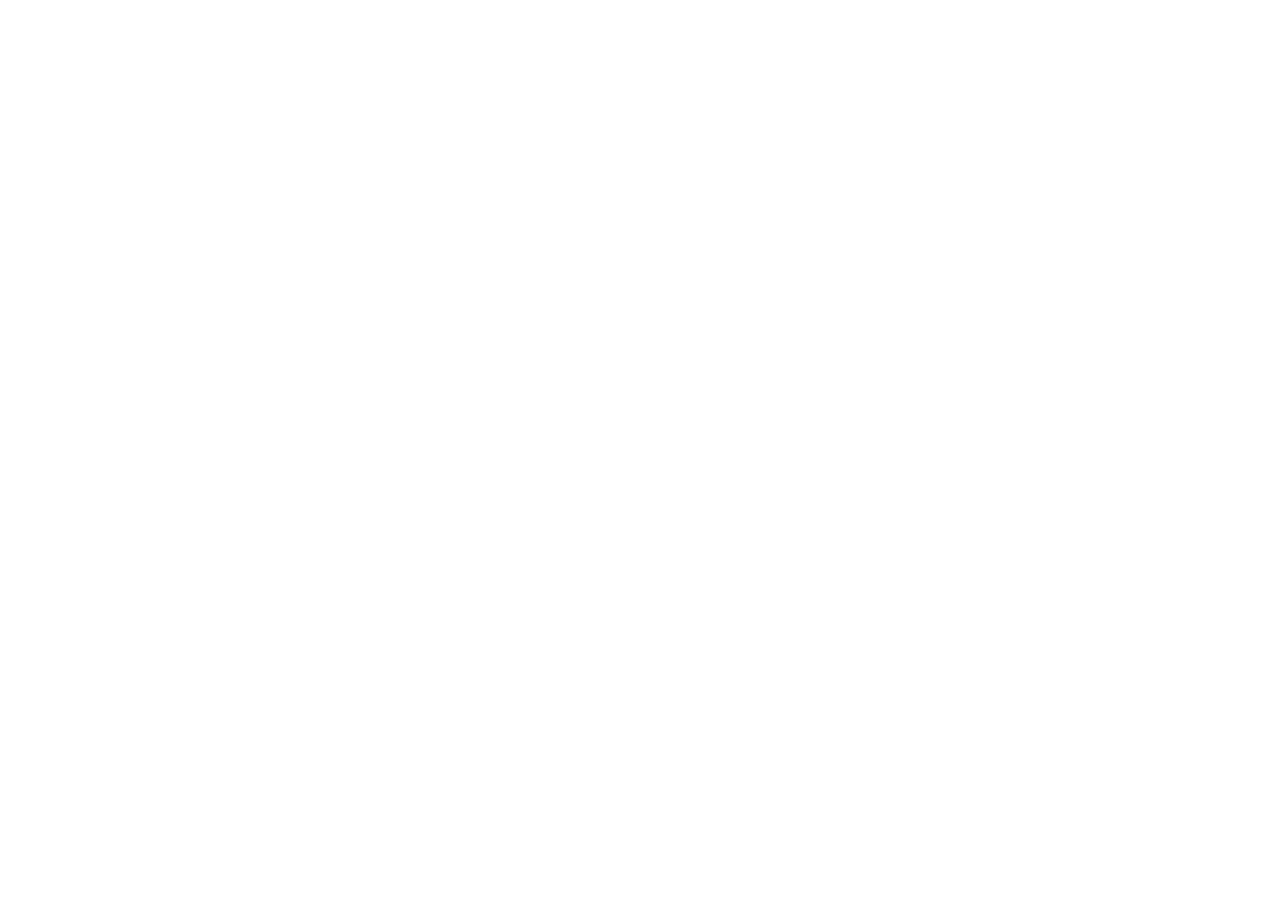
==== home.html @ 57dab092 "file setup" ====
<!DOCTYPE html>
<html lang="'en">
    <head>
        <link rel="preconnect" href="https://fonts.googleapis.com">
        <link rel="preconnect" href="https://fonts.gstatic.com" crossorigin>
        <link href="https://fonts.googleapis.com/css2?family=Playfair+Display:ital,wght@0,400..900;1,400..900&display=swap" rel="stylesheet">
        <!--CSS-->
        <link href="https://cdn.jsdelivr.net/npm/bootstrap@5.3.8/dist/css/bootstrap.min.css" rel="stylesheet" integrity="sha384-sRIl4kxILFvY47J16cr9ZwB07vP4J8+LH7qKQnuqkuIAvNWLzeN8tE5YBujZqJLB" crossorigin="anonymous">
        <link rel="stylesheet" href="css/style.css">
        <!--JS BUndled with Popper-->
        <script src="https://cdn.jsdelivr.net/npm/bootstrap@5.3.8/dist/js/bootstrap.bundle.min.js" integrity="sha384-FKyoEForCGlyvwx9Hj09JcYn3nv7wiPVlz7YYwJrWVcXK/BmnVDxM+D2scQbITxI" crossorigin="anonymous"></script>
    </head>
</html>
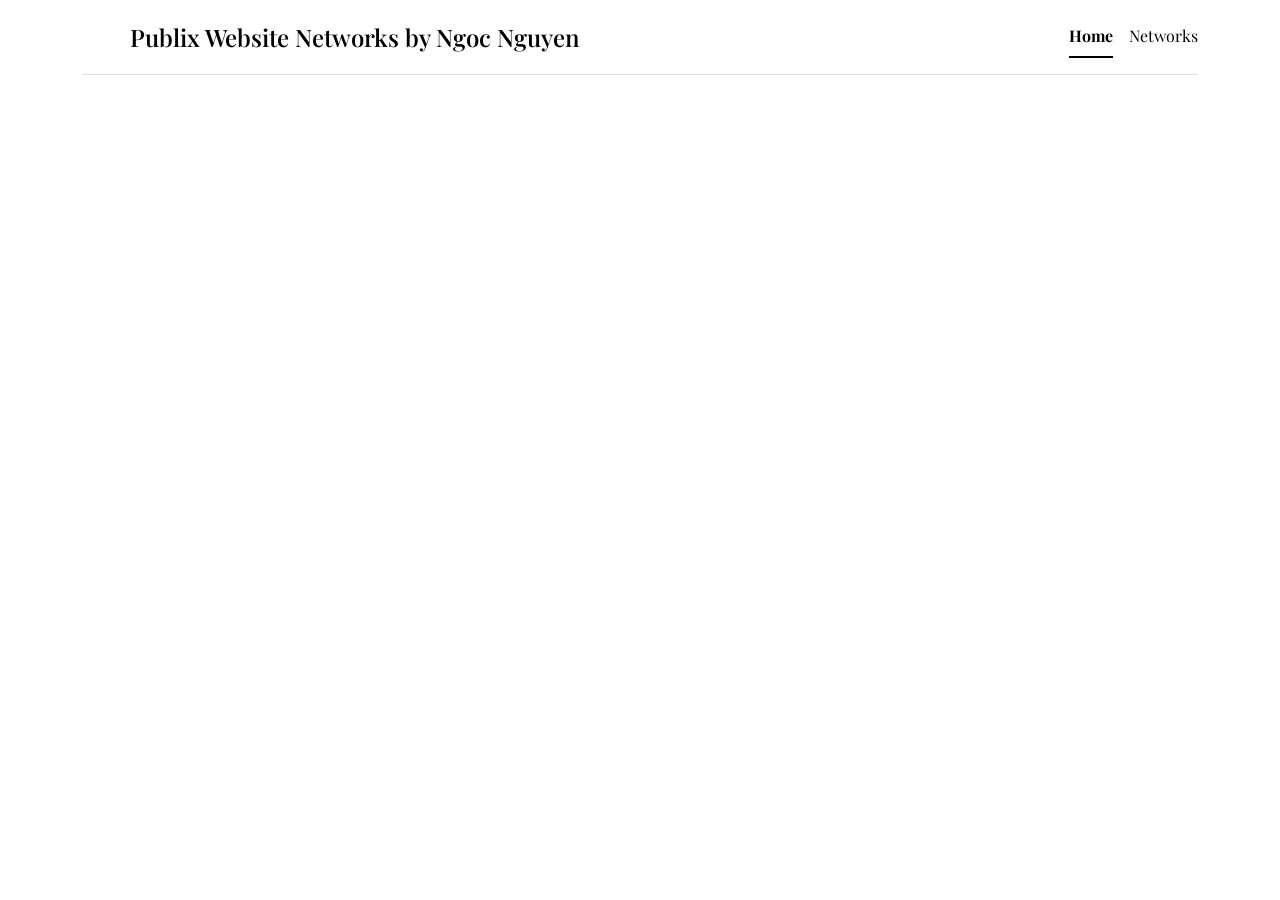
==== commit f313516c: "header and nav links" ====
--- a/home.html
+++ b/home.html
@@ -10,4 +10,18 @@
         <!--JS BUndled with Popper-->
         <script src="https://cdn.jsdelivr.net/npm/bootstrap@5.3.8/dist/js/bootstrap.bundle.min.js" integrity="sha384-FKyoEForCGlyvwx9Hj09JcYn3nv7wiPVlz7YYwJrWVcXK/BmnVDxM+D2scQbITxI" crossorigin="anonymous"></script>
     </head>
+    <title>Public Website Networks Project by Ngoc Nguyen</title>
+    <body>
+        <main>
+            <div class="container"> 
+                <header class="d-flex flex-wrap justify-content-center py-3 mb-4 border-bottom"> 
+                <a href="/home.html" class="d-flex align-items-center mb-3 mb-md-0 me-md-auto link-body-emphasis text-decoration-none"> 
+                    <svg class="bi me-2" width="40" height="32" aria-hidden="true">
+                        <use xlink:href="#bootstrap"></use></svg> 
+                        <span id="homeHeader" class="fs-4">Publix Website Networks by Ngoc Nguyen</span> </a>
+                        <ul class="nav nav-underline"> 
+                            <li class="nav-item"><a  href="/home.html" class="nav-link active" aria-current="page">Home</a></li>
+                            <li class="nav-item"><a href="/network.html" class="nav-link">Networks</a></li> 
+        </main>
+    </body>
 </html>
--- a/css/style.css
+++ b/css/style.css
@@ -0,0 +1,14 @@
+#homeHeader {
+    font-family: "Playfair Display", serif;
+    font-optical-sizing: auto;
+    font-weight: 550;
+    font-style: normal;
+}
+
+.nav-link {
+    font-family: "Playfair Display", serif;
+    font-optical-sizing: auto;
+    font-weight: 400;
+    font-style: normal;
+    color: black;
+}
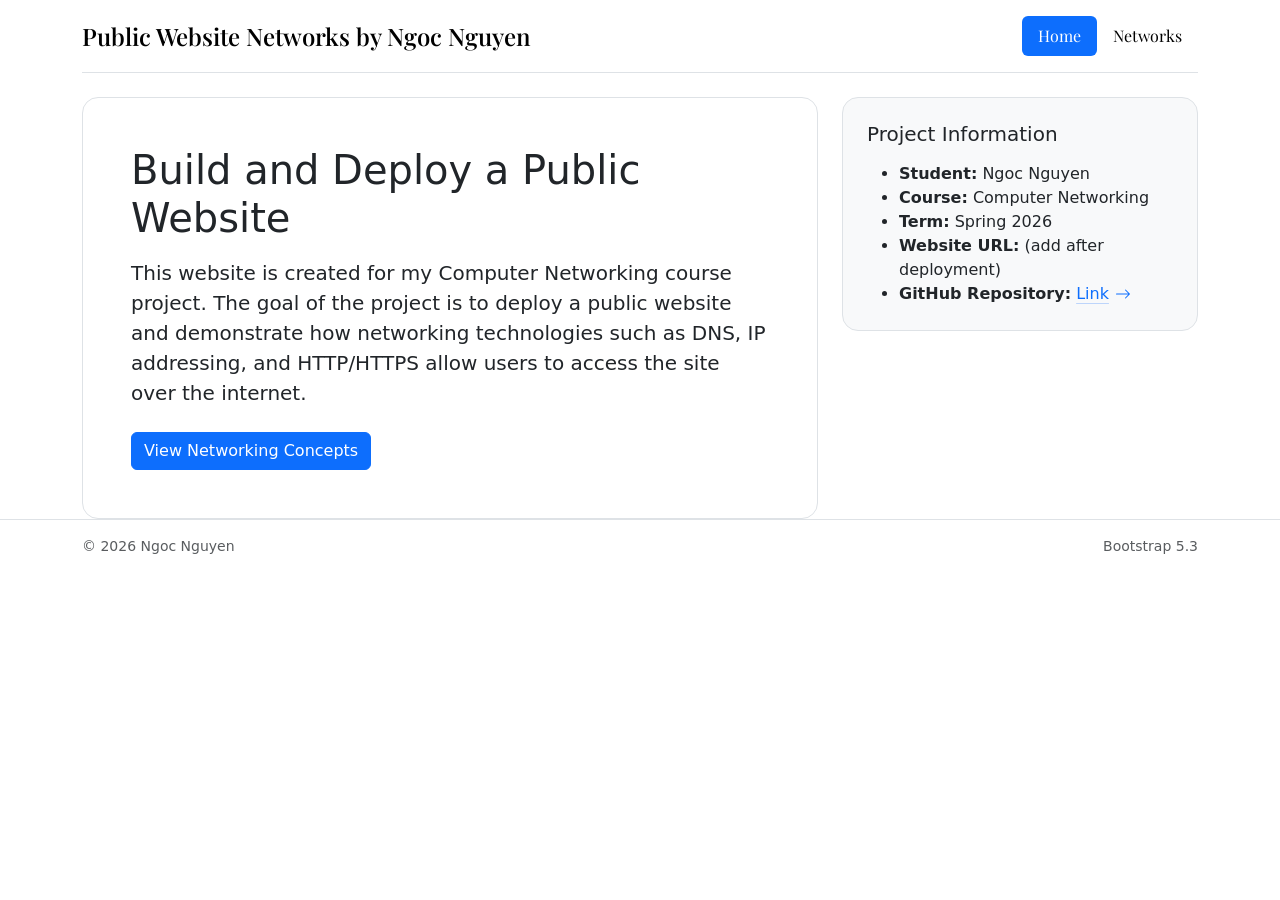
==== commit aed5fde0: "info + footer" ====
--- a/home.html
+++ b/home.html
@@ -1,6 +1,8 @@
 <!DOCTYPE html>
-<html lang="'en">
+<html lang="en">
     <head>
+        <meta charset="utf-8" />
+        <meta name="viewport" content="width=device-width, initial-scale=1" />
         <link rel="preconnect" href="https://fonts.googleapis.com">
         <link rel="preconnect" href="https://fonts.gstatic.com" crossorigin>
         <link href="https://fonts.googleapis.com/css2?family=Playfair+Display:ital,wght@0,400..900;1,400..900&display=swap" rel="stylesheet">
@@ -11,17 +13,85 @@
         <script src="https://cdn.jsdelivr.net/npm/bootstrap@5.3.8/dist/js/bootstrap.bundle.min.js" integrity="sha384-FKyoEForCGlyvwx9Hj09JcYn3nv7wiPVlz7YYwJrWVcXK/BmnVDxM+D2scQbITxI" crossorigin="anonymous"></script>
     </head>
     <title>Public Website Networks Project by Ngoc Nguyen</title>
+
     <body>
-        <main>
-            <div class="container"> 
-                <header class="d-flex flex-wrap justify-content-center py-3 mb-4 border-bottom"> 
-                <a href="/home.html" class="d-flex align-items-center mb-3 mb-md-0 me-md-auto link-body-emphasis text-decoration-none"> 
-                    <svg class="bi me-2" width="40" height="32" aria-hidden="true">
-                        <use xlink:href="#bootstrap"></use></svg> 
-                        <span id="homeHeader" class="fs-4">Publix Website Networks by Ngoc Nguyen</span> </a>
-                        <ul class="nav nav-underline"> 
-                            <li class="nav-item"><a  href="/home.html" class="nav-link active" aria-current="page">Home</a></li>
-                            <li class="nav-item"><a href="/network.html" class="nav-link">Networks</a></li> 
-        </main>
+    <main>
+        <div class="container">
+
+            <!--header / navigation-->
+            <header class="d-flex flex-wrap justify-content-center py-3 mb-4 border-bottom">
+
+                <a href="home.html" class="d-flex align-items-center mb-3 mb-md-0 me-md-auto link-body-emphasis text-decoration-none">
+                    <span id="homeHeader" class="fs-4">Public Website Networks by Ngoc Nguyen</span>
+                </a>
+
+                <ul class="nav nav-pills">
+                    <li class="nav-item">
+                        <a href="home.html" class="nav-link active" aria-current="page">Home</a>
+                    </li>
+                    <li class="nav-item">
+                        <a href="network.html" class="nav-link">Networks</a>
+                    </li>
+                </ul>
+
+            </header>
+
+            <!--main content-->
+            <div class="row g-4 align-items-stretch">
+
+                <div class="col-12 col-lg-8">
+                    <div class="p-4 p-lg-5 rounded-4 border bg-white">
+
+                        <h1 class="display-6 mb-3">Build and Deploy a Public Website</h1>
+
+                        <p class="lead">
+                            This website is created for my Computer Networking course project.
+                            The goal of the project is to deploy a public website and demonstrate
+                            how networking technologies such as DNS, IP addressing, and HTTP/HTTPS
+                            allow users to access the site over the internet.
+                        </p>
+
+                        <div class="mt-4">
+                            <a class="btn btn-primary" href="network.html">
+                                View Networking Concepts
+                            </a>
+                        </div>
+
+                    </div>
+                </div>
+
+                <div class="col-12 col-lg-4">
+                    <div class="p-4 rounded-4 border bg-body-tertiary">
+
+                        <h2 class="h5 mb-3">Project Information</h2>
+
+                        <ul class="mb-0">
+                            <li><strong>Student:</strong> Ngoc Nguyen</li>
+                            <li><strong>Course:</strong> Computer Networking</li>
+                            <li><strong>Term:</strong> Spring 2026</li>
+                            <li><strong>Website URL:</strong> (add after deployment)</li>
+                            <li><strong>GitHub Repository:</strong> 
+                                <a class="icon-link icon-link-hover link-primary link-underline-primary link-underline-opacity-25" href="https://github.com/ngocbnguyen/networks-project-1">
+                                    Link
+                                    <svg xmlns="http://www.w3.org/2000/svg" class="bi" viewBox="0 0 16 16" aria-hidden="true">
+                                      <path d="M1 8a.5.5 0 0 1 .5-.5h11.793l-3.147-3.146a.5.5 0 0 1 .708-.708l4 4a.5.5 0 0 1 0 .708l-4 4a.5.5 0 0 1-.708-.708L13.293 8.5H1.5A.5.5 0 0 1 1 8z"/>
+                                    </svg>
+                                  </a>
+                            </li>
+                        </ul>
+
+                    </div>
+                </div>
+
+            </div>
+
+        </div>
+    </main>
     </body>
-</html>+
+    <footer class="border-top">
+        <div class="container py-3 small text-muted d-flex justify-content-between flex-wrap gap-2">
+          <span>© 2026 Ngoc Nguyen</span>
+          <span>Bootstrap 5.3</span>
+        </div>
+      </footer>
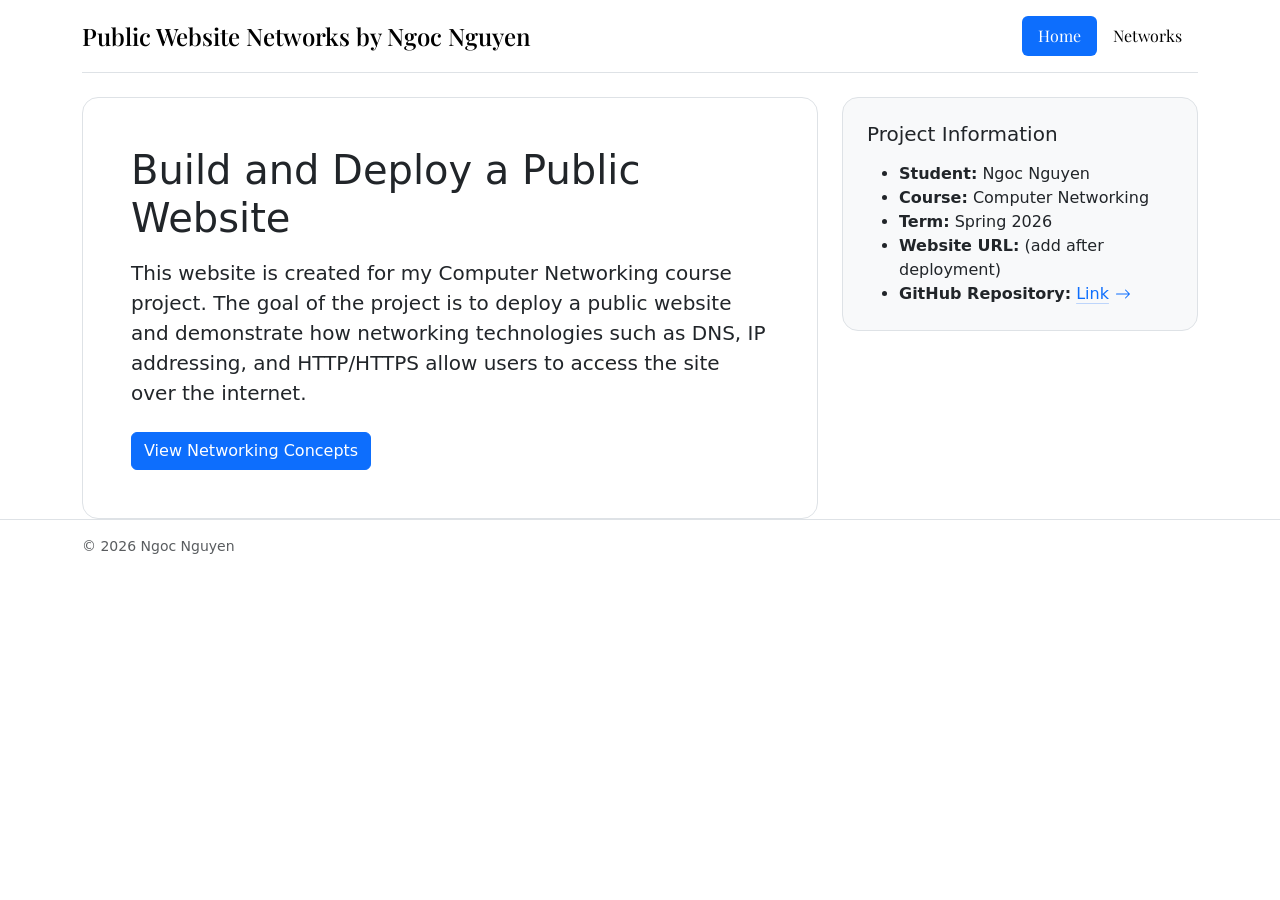
==== commit 480b3399: "remove footer mark" ====
--- a/home.html
+++ b/home.html
@@ -92,6 +92,5 @@
     <footer class="border-top">
         <div class="container py-3 small text-muted d-flex justify-content-between flex-wrap gap-2">
           <span>© 2026 Ngoc Nguyen</span>
-          <span>Bootstrap 5.3</span>
         </div>
       </footer>
